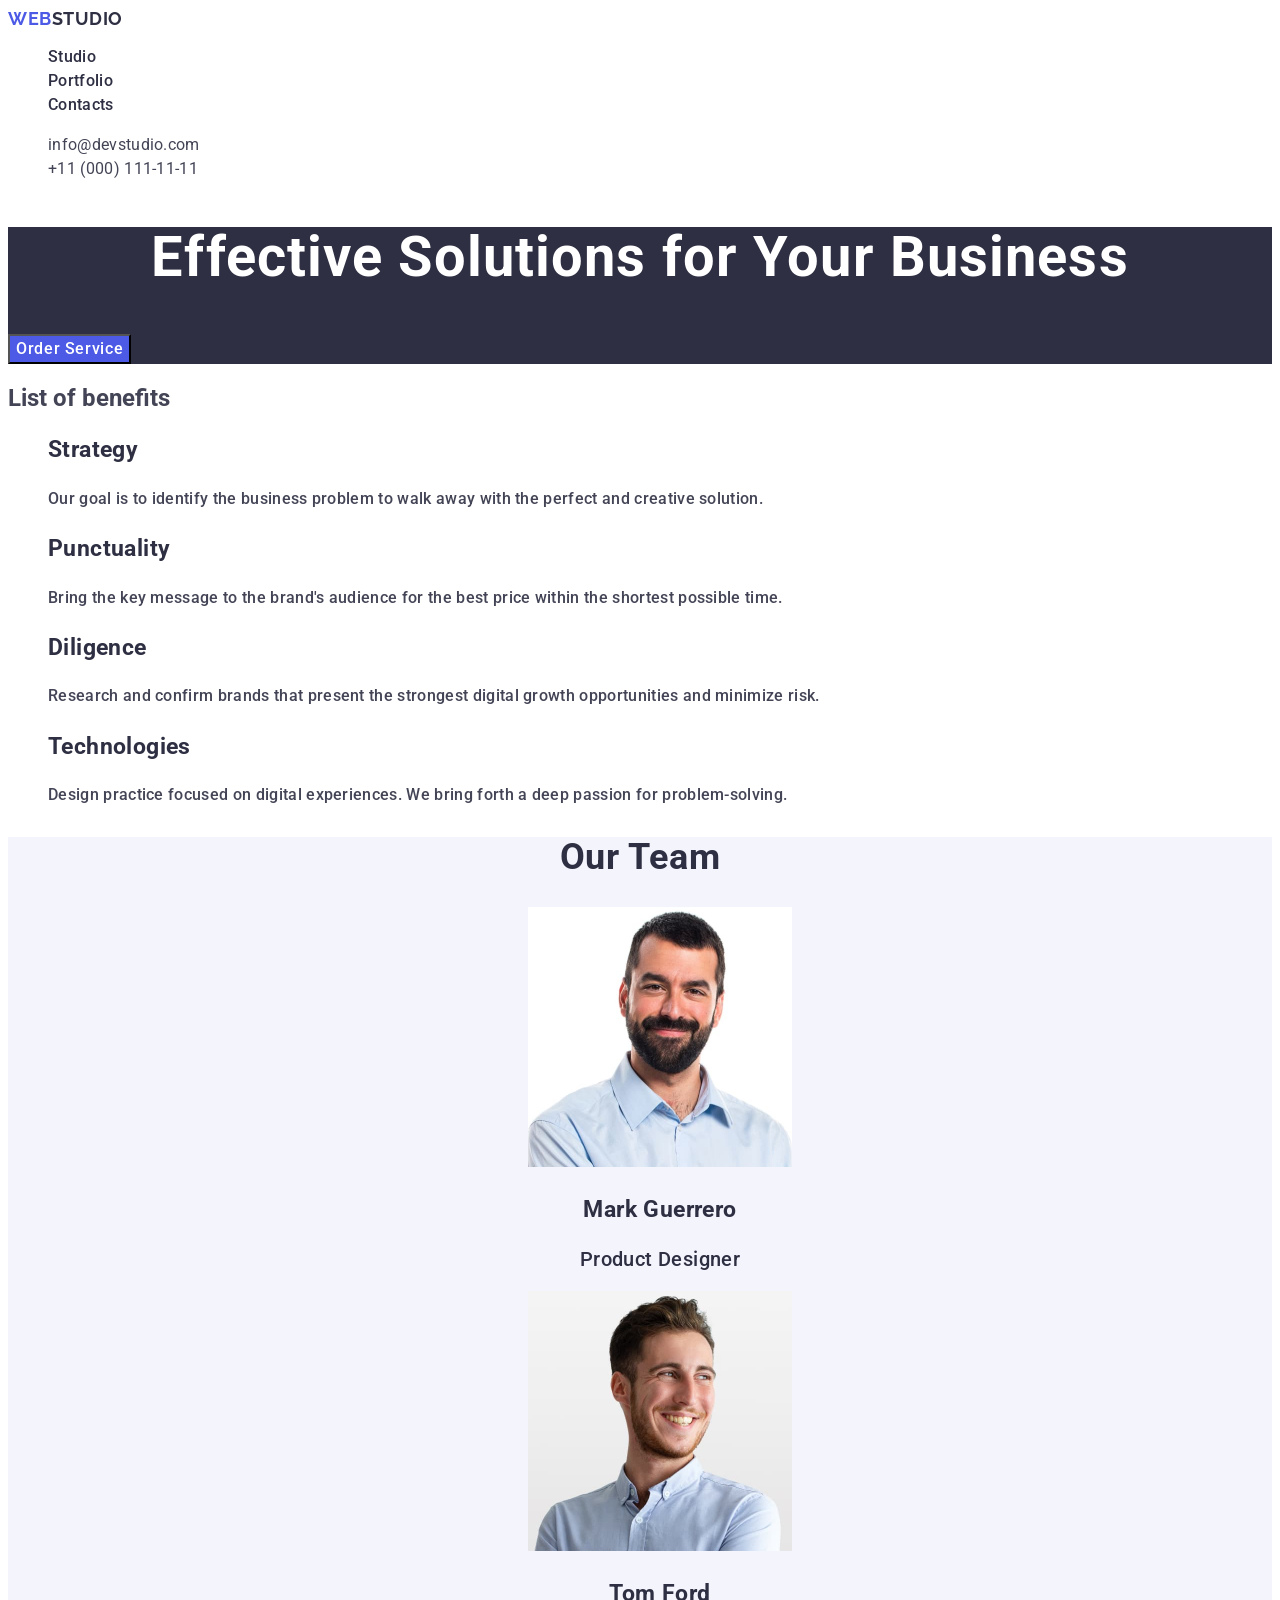
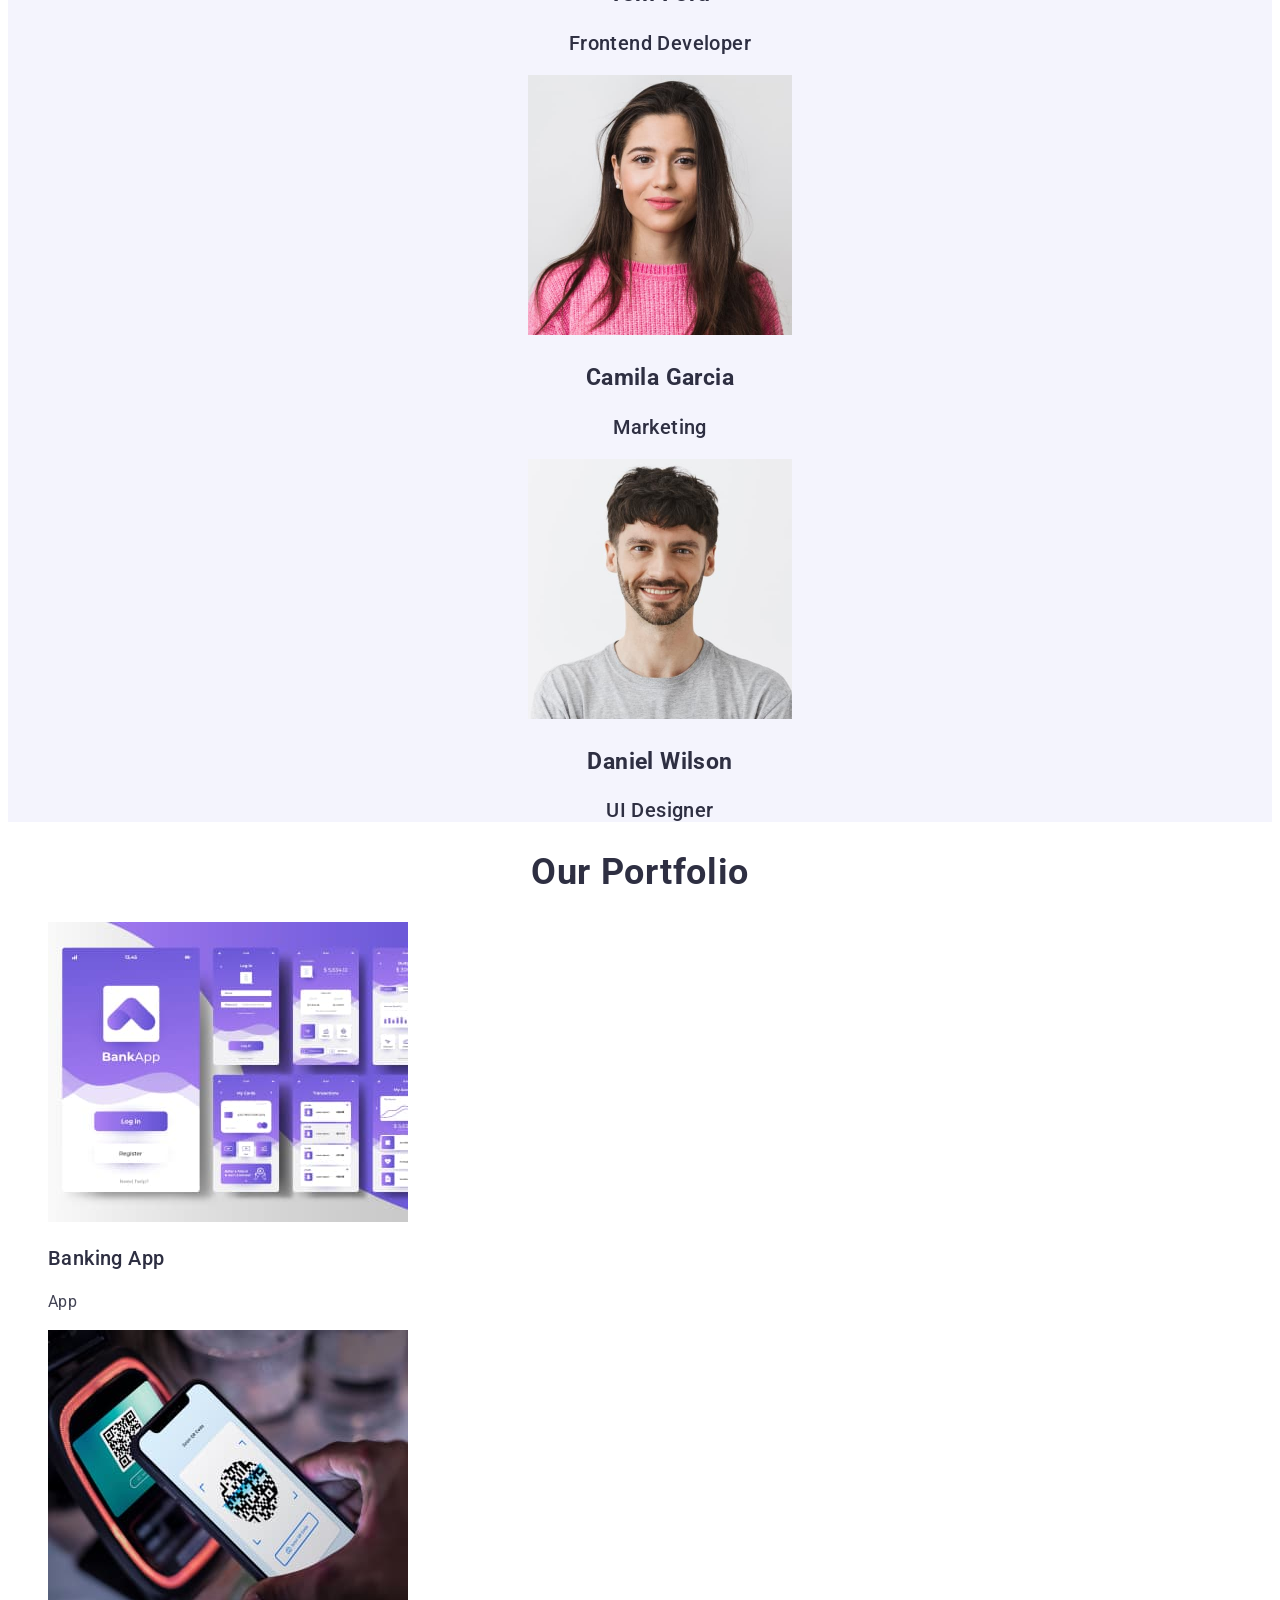
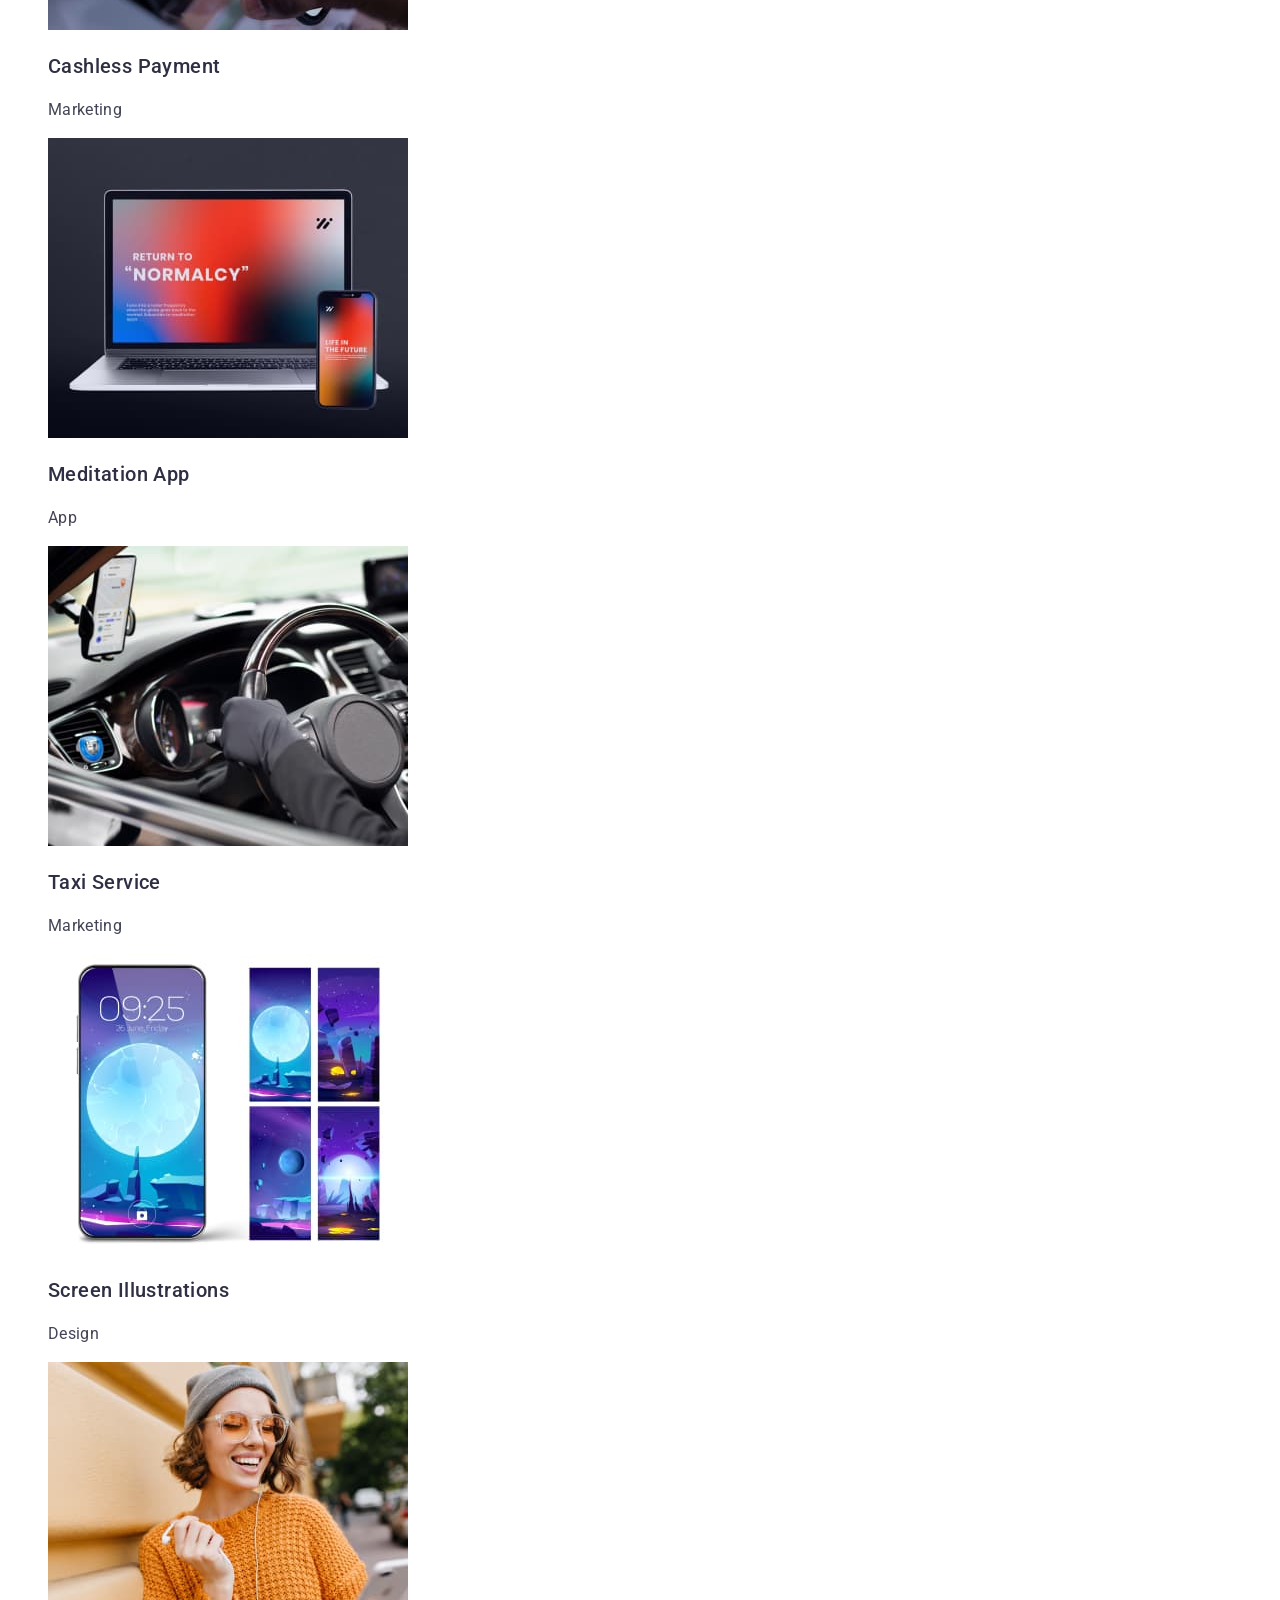
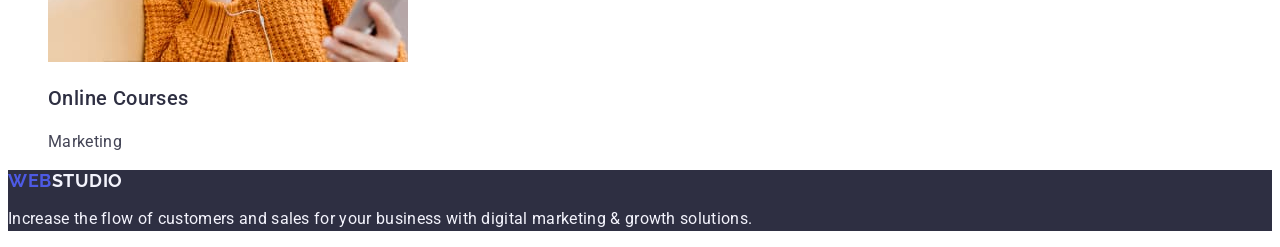
==== index.html @ 95b924ee "add styles and markup" ====
<!DOCTYPE html>
<html lang="en">
  <head>
    <meta charset="UTF-8" />
    <meta name="viewport" content="width=device-width, initial-scale=1.0" />
    <link rel="preconnect" href="https://fonts.googleapis.com" />
    <link rel="preconnect" href="https://fonts.gstatic.com" crossorigin />
    <link
      href="https://fonts.googleapis.com/css2?family=Raleway:wght@700&family=Roboto:wght@100..900&display=swap"
      rel="stylesheet"
    />
    <link
      rel="stylesheet"
      href="node_modules/modern-normalize/modern-normalize.css"
    />
    <link rel="stylesheet" href="./css/styles.css" />
    <title>WebStudio</title>
  </head>
  <body>
    <header class="header">
      <nav>
        <a href="./index.html" class="title"
          ><span class="title-span">Web</span>Studio</a
        >
        <ul class="nav-list">
          <li>
            <a href="/index.html" class="link">Studio</a>
          </li>
          <li>
            <a href="/index.html" class="link">Portfolio</a>
          </li>
          <li>
            <a href="/index.html" class="link">Contacts</a>
          </li>
        </ul>
      </nav>

      <address>
        <ul class="info">
          <li>
            <a href="mailto:info@devstudio.com" class="link"
              >info@devstudio.com</a
            >
          </li>
          <li>
            <a href="tel:+110001111111" class="link">+11 (000) 111-11-11</a>
          </li>
        </ul>
      </address>
    </header>

    <main>
      <section class="hero">
        <h1 class="hero-text">Effective Solutions for Your Business</h1>
        <button type="button" class="btn-text btn">Order Service</button>
      </section>
      <section>
        <h2>List of benefits</h2>
        <ul class="bnf-list">
          <li>
            <h3>Strategy</h3>
            <p class="bnf-text">
              Our goal is to identify the business problem to walk away with the
              perfect and creative solution.
            </p>
          </li>
          <li>
            <h3>Punctuality</h3>
            <p class="bnf-text">
              Bring the key message to the brand's audience for the best price
              within the shortest possible time.
            </p>
          </li>
          <li>
            <h3>Diligence</h3>
            <p class="bnf-text">
              Research and confirm brands that present the strongest digital
              growth opportunities and minimize risk.
            </p>
          </li>
          <li>
            <h3>Technologies</h3>
            <p class="bnf-text">
              Design practice focused on digital experiences. We bring forth a
              deep passion for problem-solving.
            </p>
          </li>
        </ul>
      </section>
      <section class="team-bc">
        <h2 class="team-title">Our Team</h2>
        <ul class="team-name">
          <li>
            <img src="./images/mark.jpg" alt="product" width="264" />
            <h3>Mark Guerrero</h3>
            <p>Product Designer</p>
          </li>
          <li>
            <img src="./images/tom.jpg" alt="front" width="264" />
            <h3>Tom Ford</h3>
            <p>Frontend Developer</p>
          </li>
          <li>
            <img src="./images/camila.jpg" alt="marketing" width="264" />
            <h3>Camila Garcia</h3>
            <p>Marketing</p>
          </li>
          <li>
            <img src="./images/deniel.jpg" alt="designer" width="264" />
            <h3>Daniel Wilson</h3>
            <p>UI Designer</p>
          </li>
        </ul>
      </section>
      <section class="section-port">
        <h2 class="portfolio">Our Portfolio</h2>
        <ul>
          <li>
            <img src="./images/banking.jpg" alt="bank" width="360" />
            <h3 class="portfolio-list">Banking App</h3>
            <p class="portfolio-item">App</p>
          </li>
          <li>
            <img src="./images/payment.jpg" alt="payment" width="360" />
            <h3 class="portfolio-list">Cashless Payment</h3>
            <p class="portfolio-item">Marketing</p>
          </li>
          <li>
            <img src="./images/meditation.jpg" alt="meditation" width="360" />
            <h3 class="portfolio-list">Meditation App</h3>
            <p class="portfolio-item">App</p>
          </li>
          <li>
            <img src="./images/taxi.jpg" alt="taxi" width="360" />
            <h3 class="portfolio-list">Taxi Service</h3>
            <p class="portfolio-item">Marketing</p>
          </li>
          <li>
            <img src="./images/screen.jpg" alt="illustrations" width="360" />
            <h3 class="portfolio-list">Screen Illustrations</h3>
            <p class="portfolio-item">Design</p>
          </li>
          <li>
            <img src="./images/courses.jpg" alt="courses" width="360" />
            <h3 class="portfolio-list">Online Courses</h3>
            <p class="portfolio-item">Marketing</p>
          </li>
        </ul>
      </section>
    </main>

    <footer class="footer-bc">
      <a href="./index.html" class="footer-logo"
        ><span class="footer-span">Web</span>Studio</a
      >
      <p class="footer-text">
        Increase the flow of customers and sales for your business with digital
        marketing & growth solutions.
      </p>
    </footer>
  </body>
</html>
---- css/styles.css ----
body {
  font-family: 'Roboto', sans-serif;
  color: #434455;
  background-color: #ffffff;
}

a {
  text-decoration: none;
}

ul,
ol {
  list-style-type: none;
}

.header {
  background-color: #fff;
}

.title-span {
  font-family: 'Raleway', sans-serif;
  font-weight: 700;
  font-size: 18px;
  line-height: 1.16667;
  letter-spacing: 0.03em;
  text-transform: uppercase;
  color: #4d5ae5;
}

.title-link {
  color: #2e2f42;
}
.title-link:hover {
  color: #404bbf;
}

.title {
  font-family: 'Raleway', sans-serif;
  font-weight: 700;
  font-size: 18px;
  line-height: 1.16667;
  letter-spacing: 0.03em;
  text-transform: uppercase;
  color: #2e2f42;
}

.nav-list .link {
  font-family: inherit;
  font-weight: 500;
  font-size: 16px;
  line-height: 1.5;
  letter-spacing: 0.02em;
  color: #2e2f42;
}

.nav-list .link:hover,
.nav-list .link:focus {
  color: #404bbf;
}

.info .link {
  font-family: inherit;
  font-weight: 400;
  font-size: 16px;
  line-height: 1.5;
  letter-spacing: 0.02em;
  color: #434455;
  font-style: normal;
}

.info .link:hover,
.info .link:focus {
  color: #404bbf;
}

.hero {
  background-color: #2e2f42;
}

.hero-text {
  font-weight: 700;
  font-size: 56px;
  line-height: 1.07143;
  letter-spacing: 0.02em;
  text-align: center;
  color: #fff;
}

.btn {
  background-color: #4d5ae5;
  cursor: pointer;
}

.btn:hover,
.btn:focus {
  background-color: #404bbf;
}

.btn-text {
  font-family: inherit;
  font-weight: 500;
  font-size: 16px;
  line-height: 1.5;
  letter-spacing: 0.04em;
  color: #fff;
}

.bnf-list {
  font-weight: 500;
  font-size: 20px;
  line-height: 1.2;
  letter-spacing: 0.02em;
  color: #2e2f42;
}

.bnf-text {
  font-size: 16px;
  line-height: 1.5;
  letter-spacing: 0.02em;
  color: #434455;
}

.team-bc {
  background-color: #f4f4fd;
}

.team-title {
  font-weight: 700;
  font-size: 36px;
  line-height: 1.11111;
  letter-spacing: 0.02em;
  text-align: center;
  color: #2e2f42;
}

.team-name {
  font-weight: 500;
  font-size: 20px;
  line-height: 1.2;
  letter-spacing: 0.02em;
  text-align: center;
  color: #2e2f42;
}

.team-pos {
  font-size: 16px;
  line-height: 1.5;
  letter-spacing: 0.02em;
  text-align: center;
  color: #434455;
}

.section-port {
  background-color: #fff;
}

.portfolio {
  font-weight: 700;
  font-size: 36px;
  line-height: 1.11111;
  letter-spacing: 0.02em;
  text-align: center;
  color: #2e2f42;
}

.portfolio-list {
  font-weight: 500;
  font-size: 20px;
  line-height: 1.2;
  letter-spacing: 0.02em;
  color: #2e2f42;
}

.portfolio-item {
  font-size: 16px;
  line-height: 1.5;
  letter-spacing: 0.02em;
  color: #434455;
}

.footer-bc {
  background-color: #2e2f42;
}

.footer-span {
  font-family: 'Raleway', sans-serif;
  font-weight: 700;
  font-size: 18px;
  line-height: 1.16667;
  letter-spacing: 0.03em;
  text-transform: uppercase;
  color: #4d5ae5;
}

.footer-logo {
  font-family: 'Raleway', sans-serif;
  font-weight: 700;
  font-size: 18px;
  line-height: 1.16667;
  letter-spacing: 0.03em;
  text-transform: uppercase;
  color: #f4f4fd;
}

.footer-text {
  font-size: 16px;
  line-height: 1.5;
  letter-spacing: 0.02em;
  color: #f4f4fd;
}
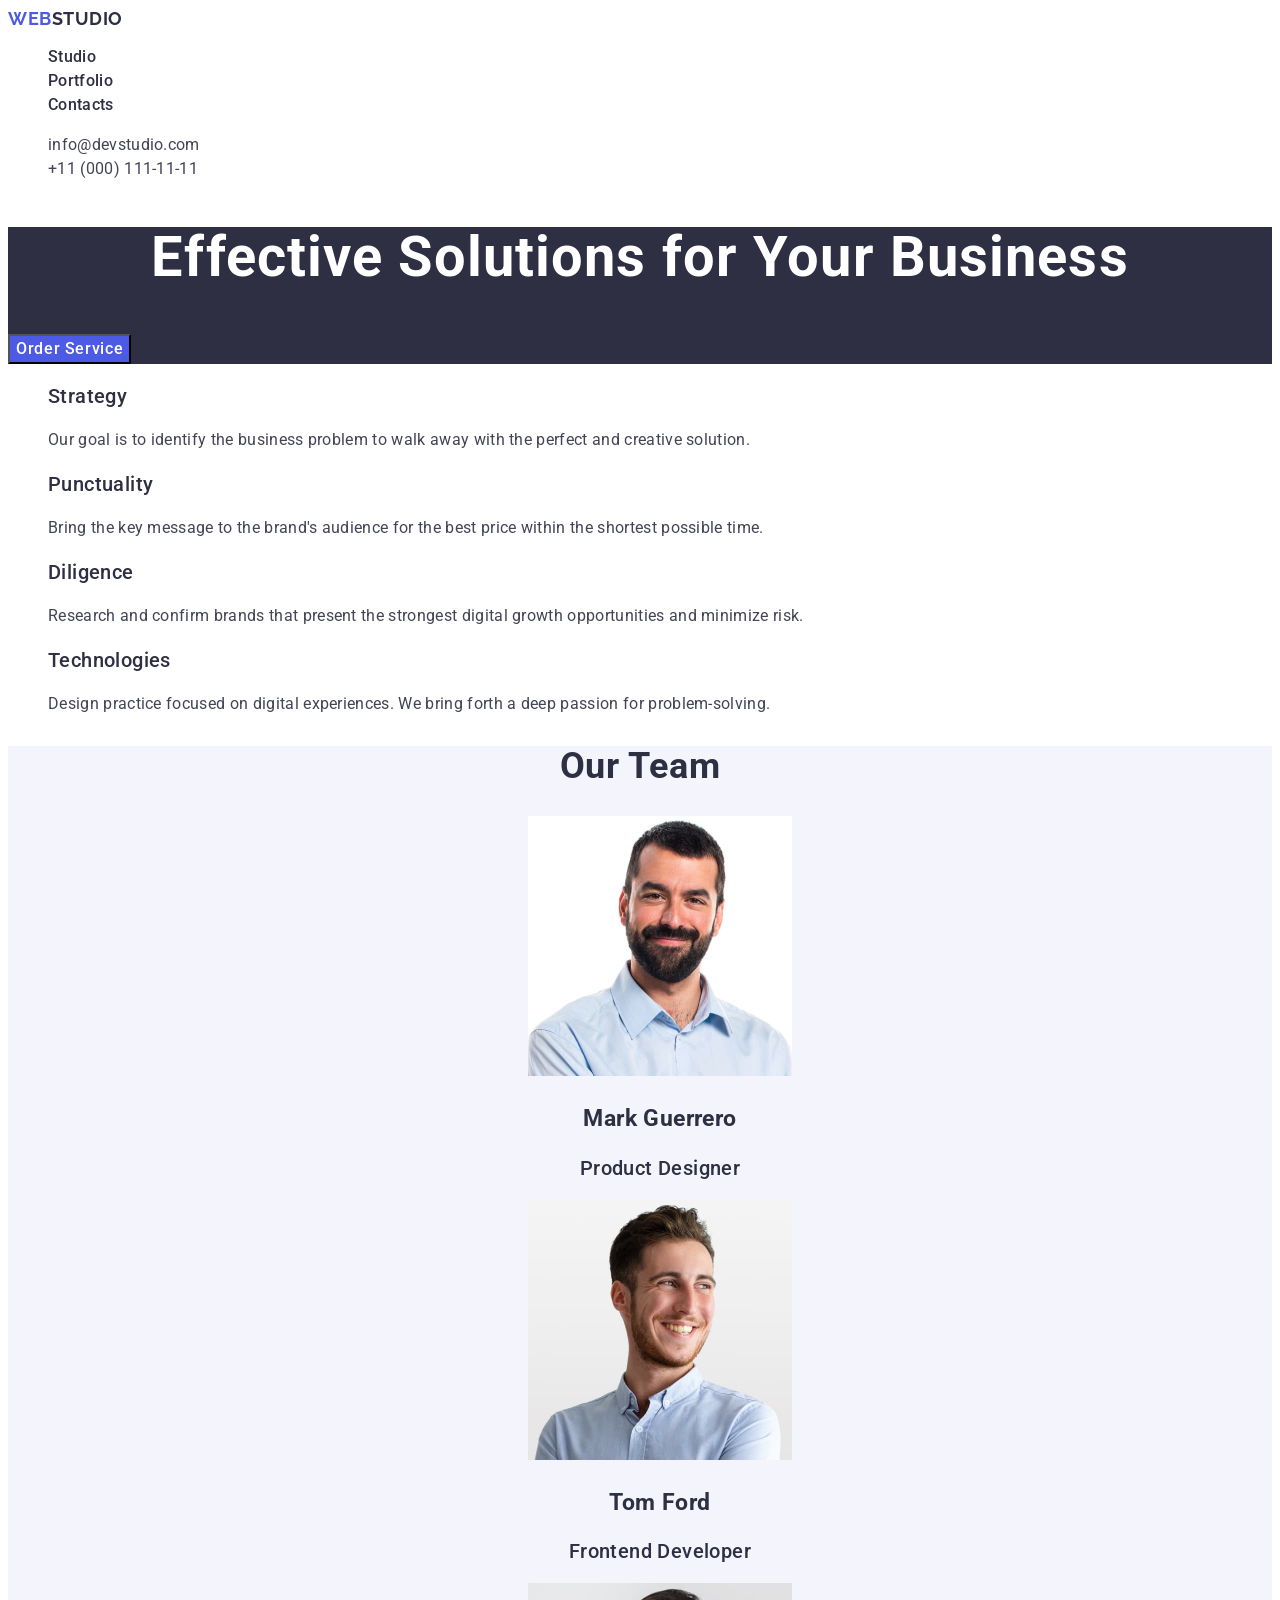
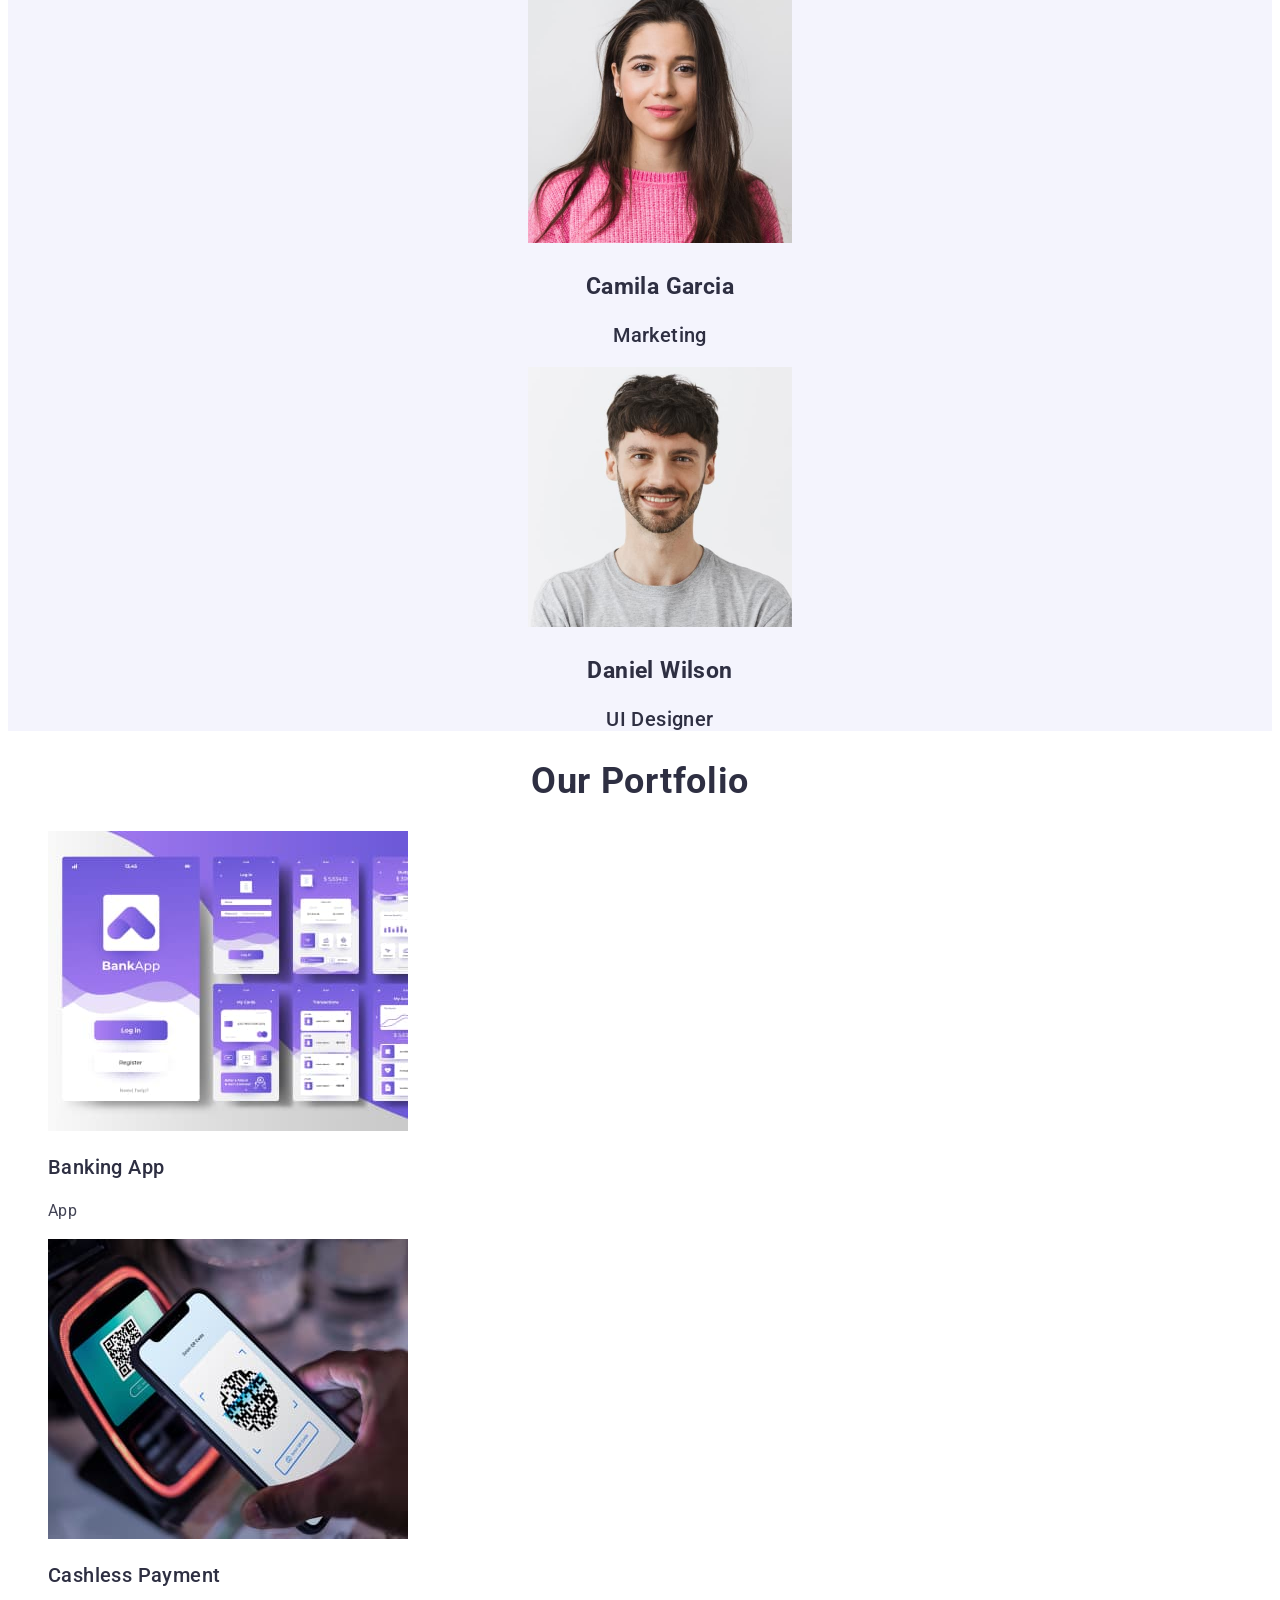
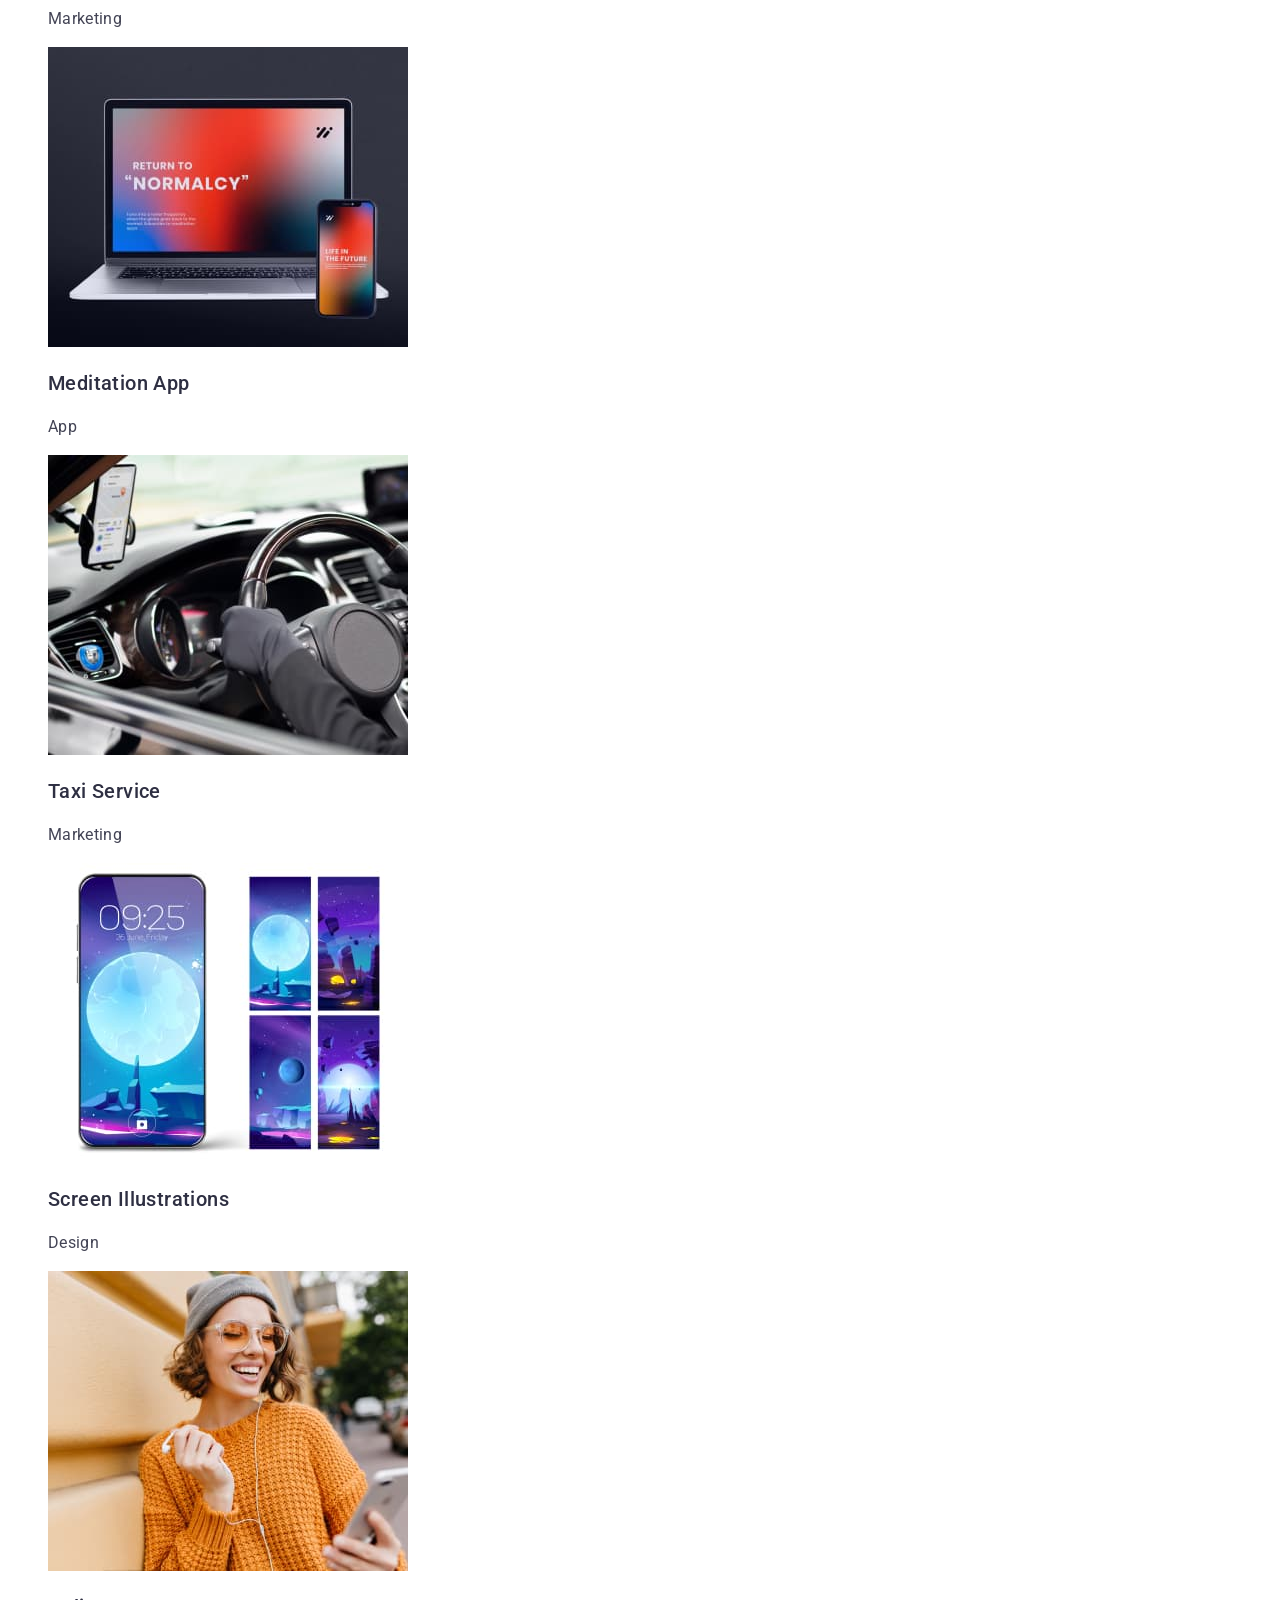
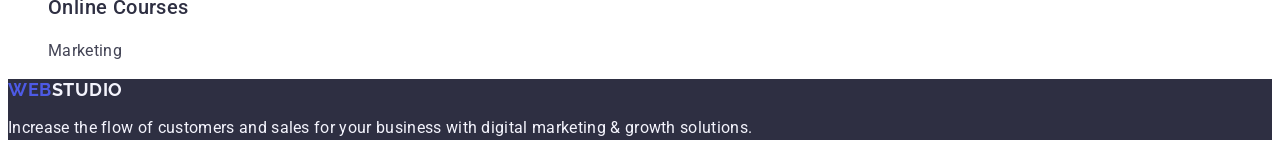
==== commit 9507f85b: "add styles and markup" ====
--- a/index.html
+++ b/index.html
@@ -55,31 +55,31 @@
         <button type="button" class="btn-text btn">Order Service</button>
       </section>
       <section>
-        <h2>List of benefits</h2>
-        <ul class="bnf-list">
+        <h2 hidden>List of benefits</h2>
+        <ul>
           <li>
-            <h3>Strategy</h3>
+            <h3 class="bnf-list">Strategy</h3>
             <p class="bnf-text">
               Our goal is to identify the business problem to walk away with the
               perfect and creative solution.
             </p>
           </li>
           <li>
-            <h3>Punctuality</h3>
+            <h3 class="bnf-list">Punctuality</h3>
             <p class="bnf-text">
               Bring the key message to the brand's audience for the best price
               within the shortest possible time.
             </p>
           </li>
           <li>
-            <h3>Diligence</h3>
+            <h3 class="bnf-list">Diligence</h3>
             <p class="bnf-text">
               Research and confirm brands that present the strongest digital
               growth opportunities and minimize risk.
             </p>
           </li>
           <li>
-            <h3>Technologies</h3>
+            <h3 class="bnf-list">Technologies</h3>
             <p class="bnf-text">
               Design practice focused on digital experiences. We bring forth a
               deep passion for problem-solving.
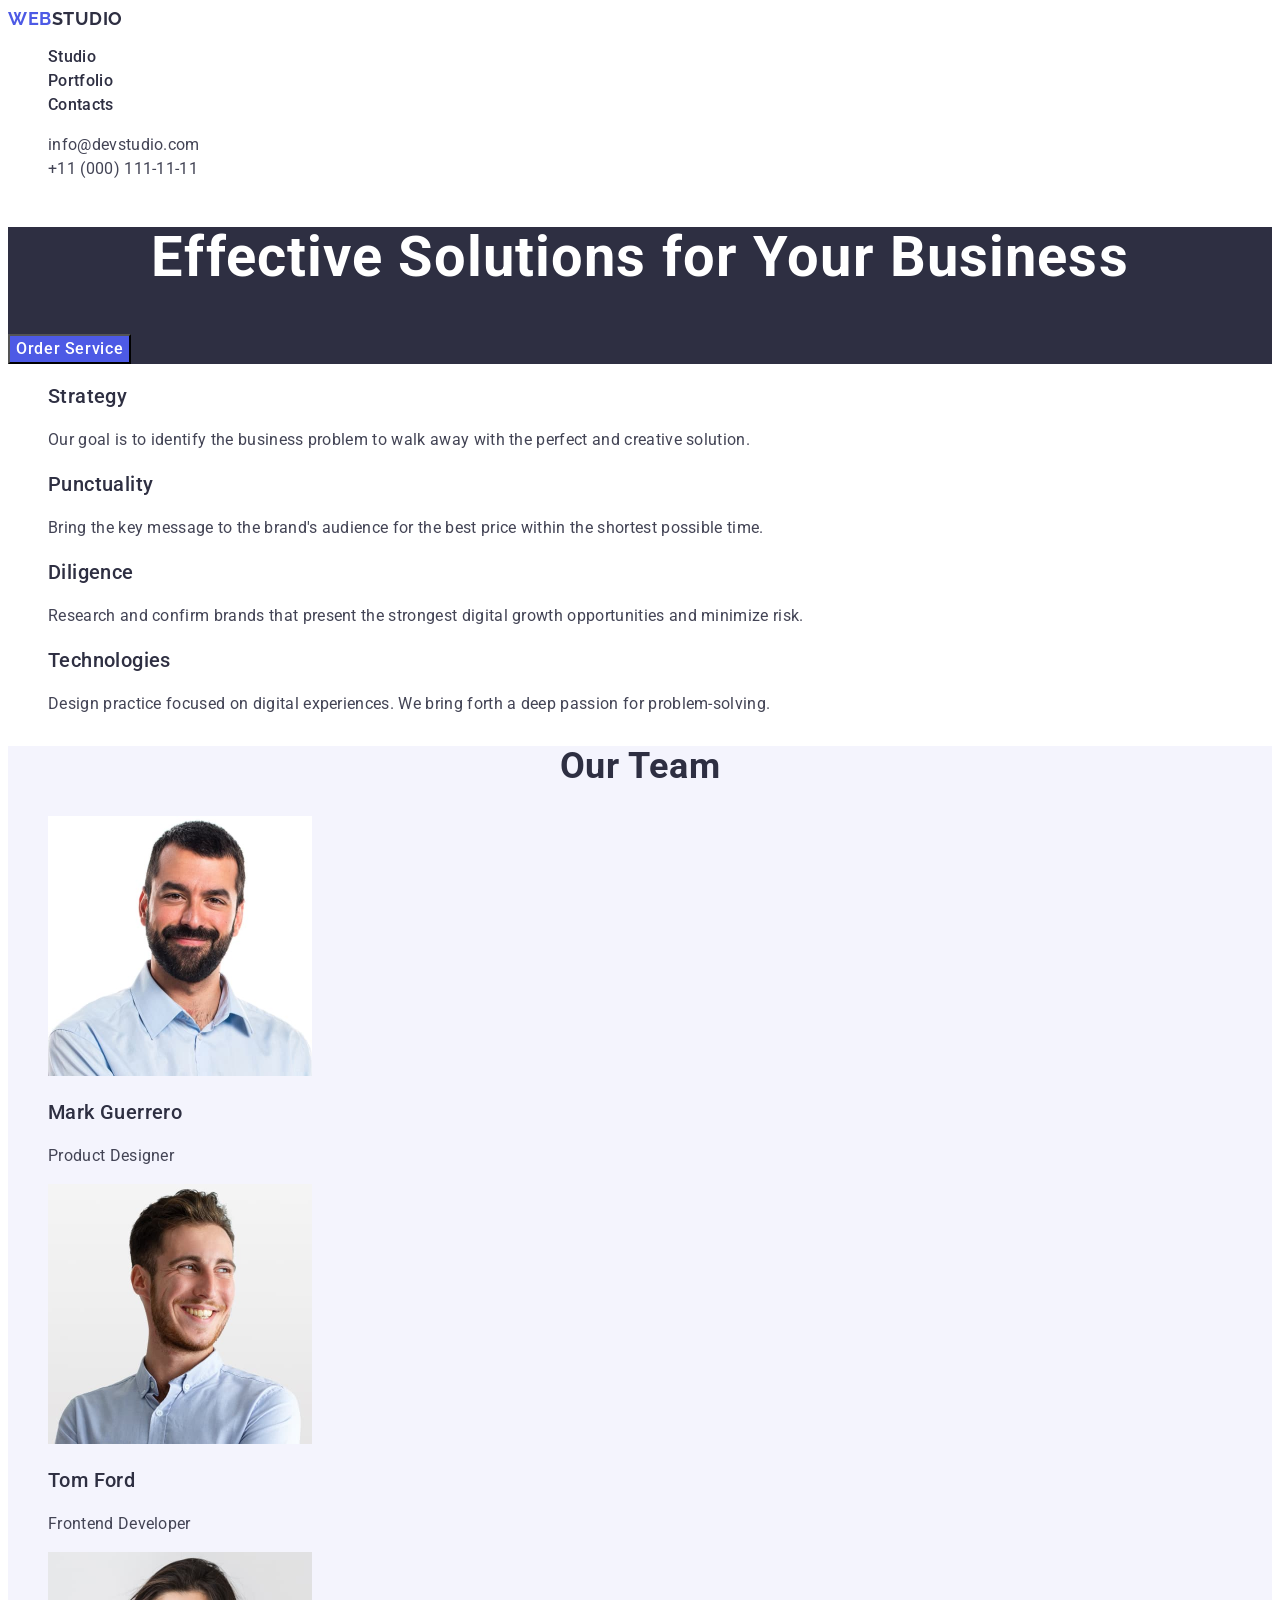
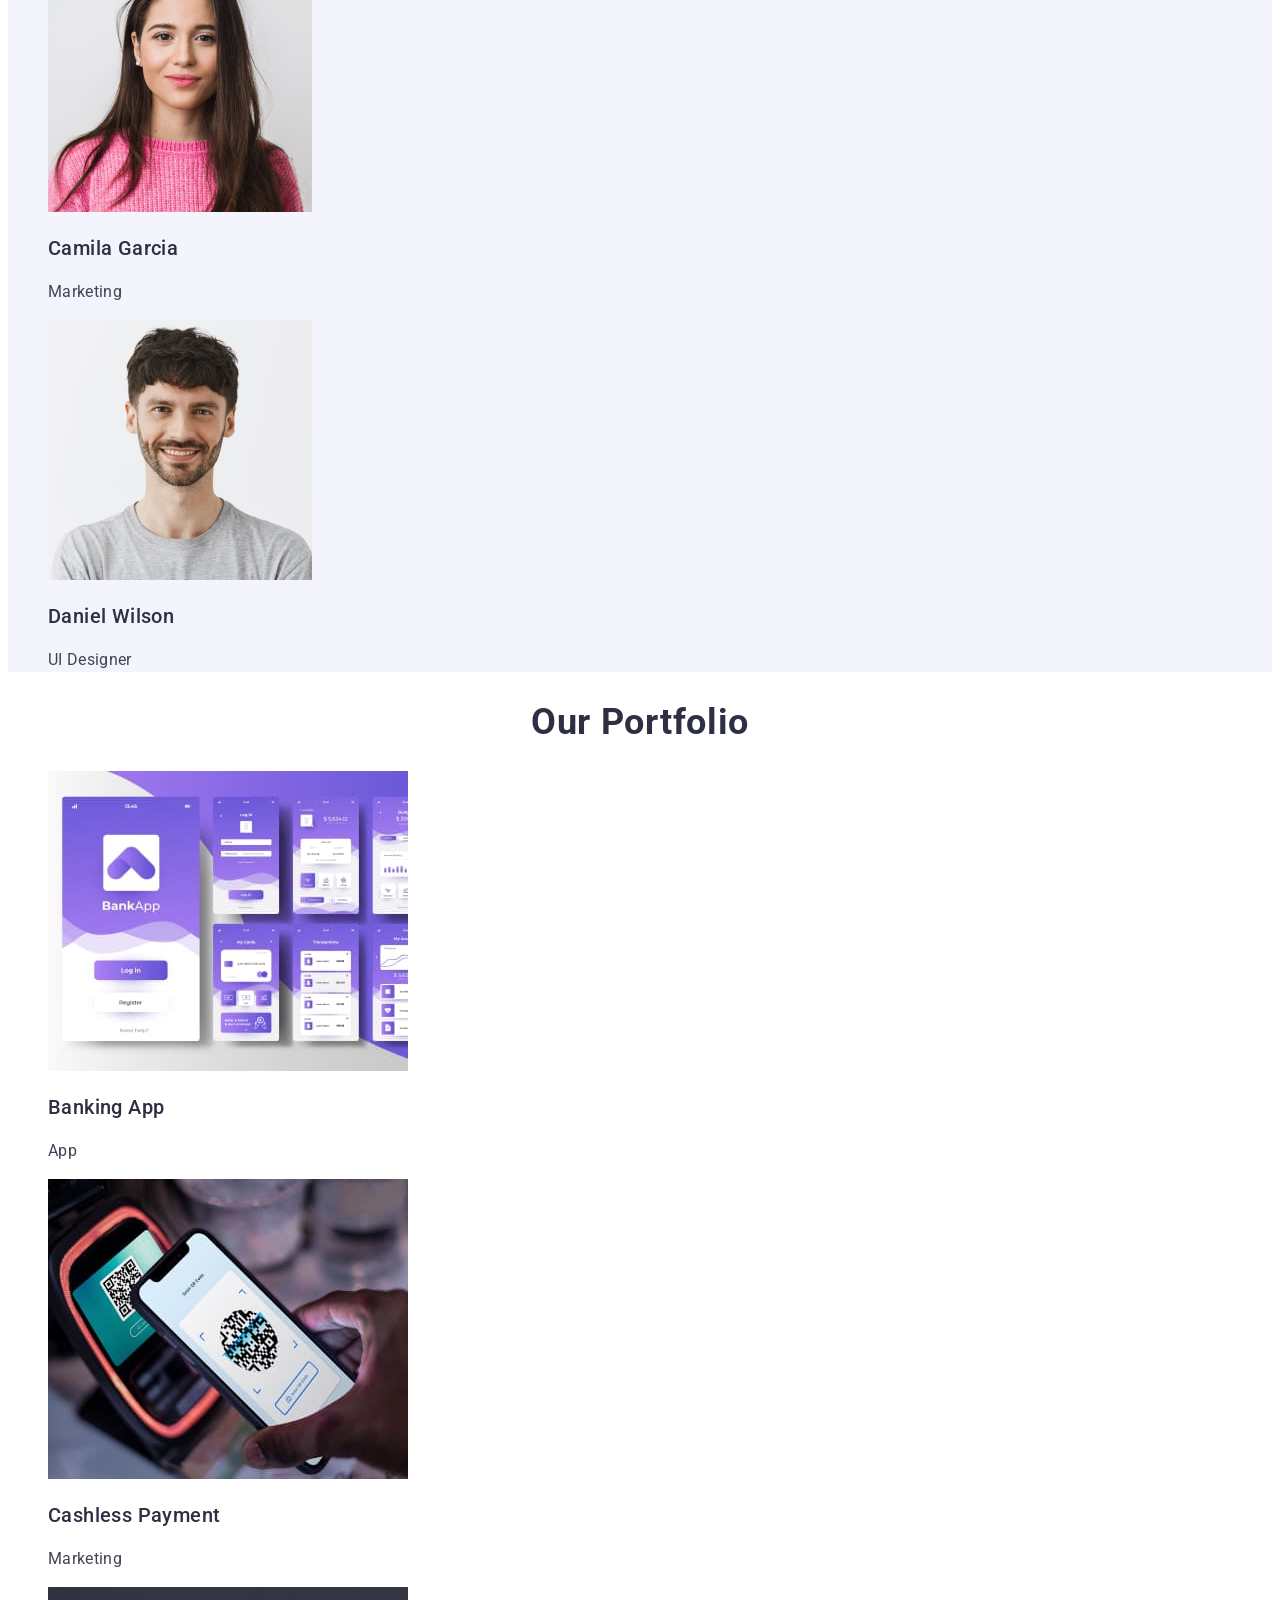
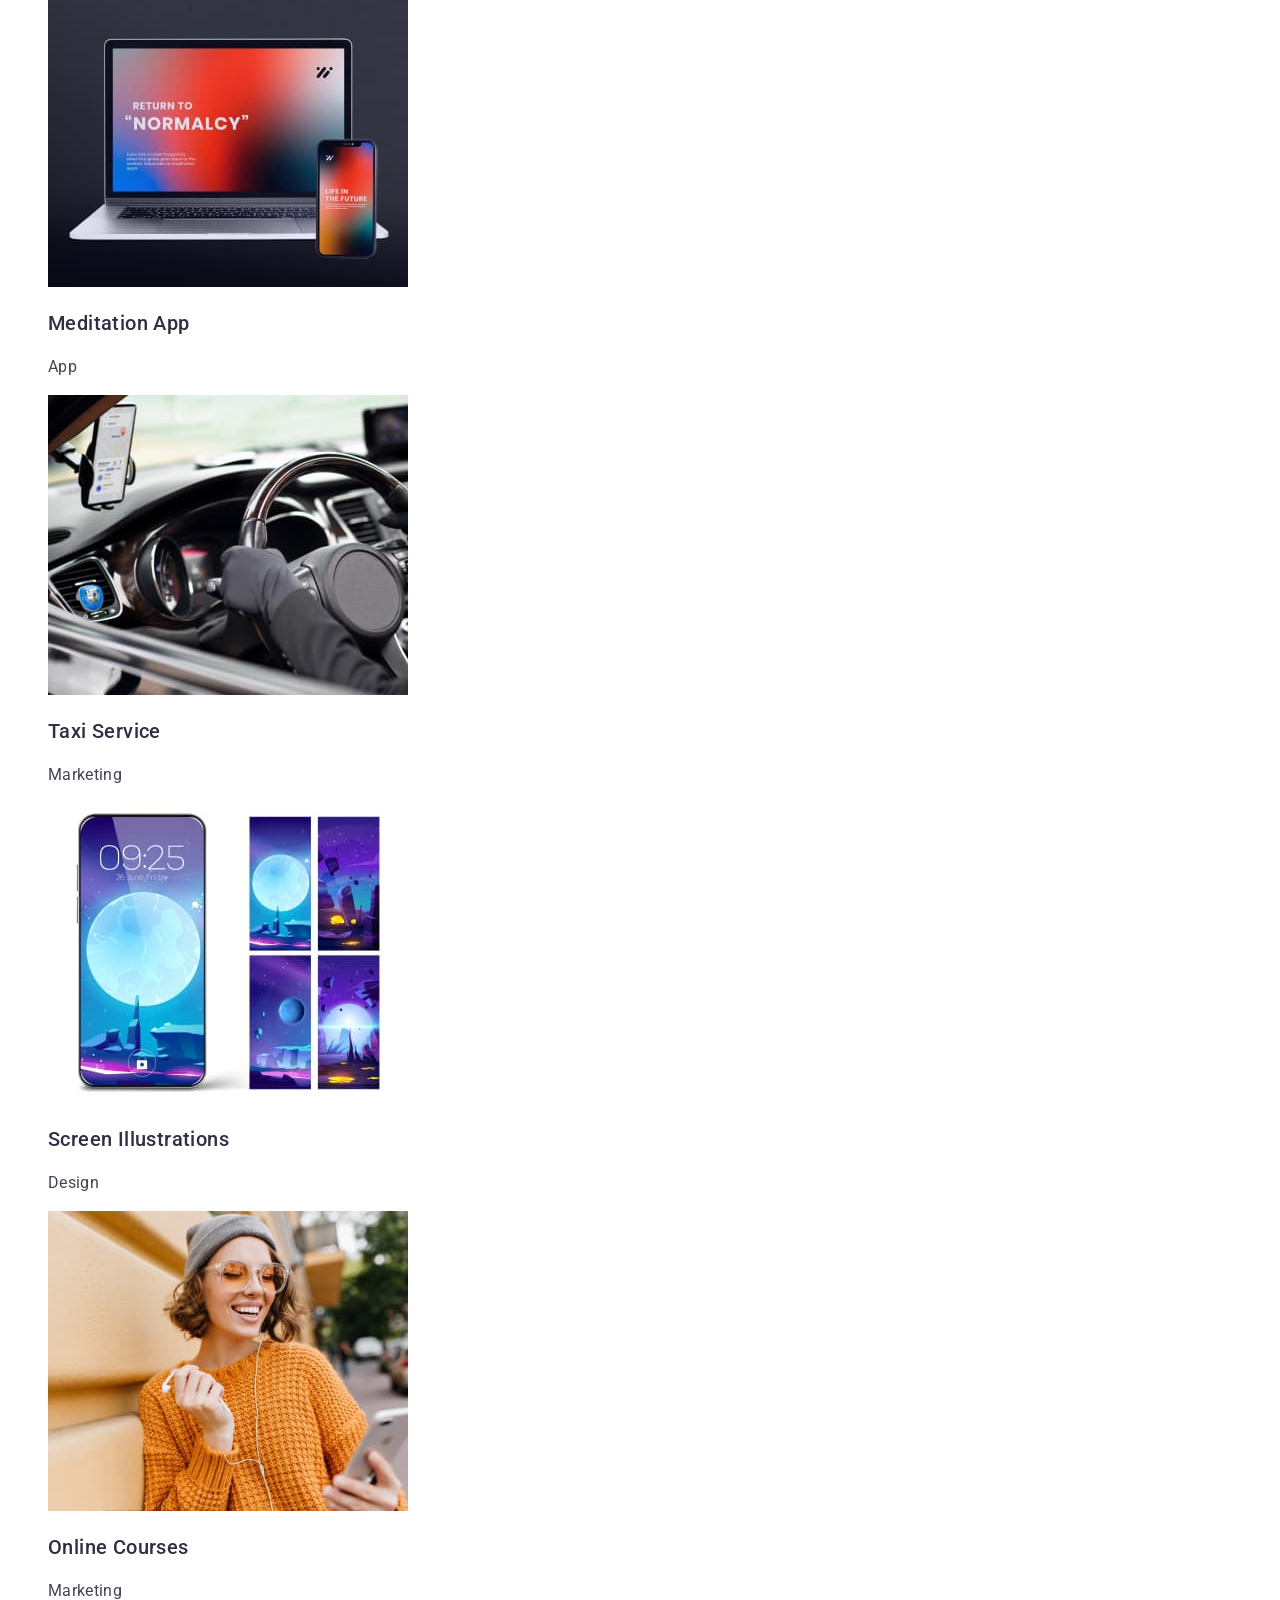
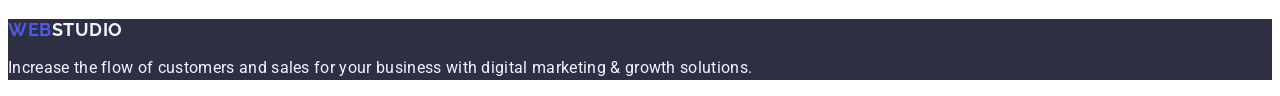
==== commit 08792347: "add styles and markup" ====
--- a/index.html
+++ b/index.html
@@ -89,26 +89,26 @@
       </section>
       <section class="team-bc">
         <h2 class="team-title">Our Team</h2>
-        <ul class="team-name">
+        <ul>
           <li>
             <img src="./images/mark.jpg" alt="product" width="264" />
-            <h3>Mark Guerrero</h3>
-            <p>Product Designer</p>
+            <h3 class="team-name">Mark Guerrero</h3>
+            <p class="team-pos">Product Designer</p>
           </li>
           <li>
             <img src="./images/tom.jpg" alt="front" width="264" />
-            <h3>Tom Ford</h3>
-            <p>Frontend Developer</p>
+            <h3 class="team-name">Tom Ford</h3>
+            <p class="team-pos">Frontend Developer</p>
           </li>
           <li>
             <img src="./images/camila.jpg" alt="marketing" width="264" />
-            <h3>Camila Garcia</h3>
-            <p>Marketing</p>
+            <h3 class="team-name">Camila Garcia</h3>
+            <p class="team-pos">Marketing</p>
           </li>
           <li>
             <img src="./images/deniel.jpg" alt="designer" width="264" />
-            <h3>Daniel Wilson</h3>
-            <p>UI Designer</p>
+            <h3 class="team-name">Daniel Wilson</h3>
+            <p class="team-pos">UI Designer</p>
           </li>
         </ul>
       </section>
--- a/css/styles.css
+++ b/css/styles.css
@@ -138,7 +138,7 @@
   font-size: 20px;
   line-height: 1.2;
   letter-spacing: 0.02em;
-  text-align: center;
+  text-align: justify;
   color: #2e2f42;
 }
 
@@ -146,7 +146,7 @@
   font-size: 16px;
   line-height: 1.5;
   letter-spacing: 0.02em;
-  text-align: center;
+  text-align: justify;
   color: #434455;
 }
 
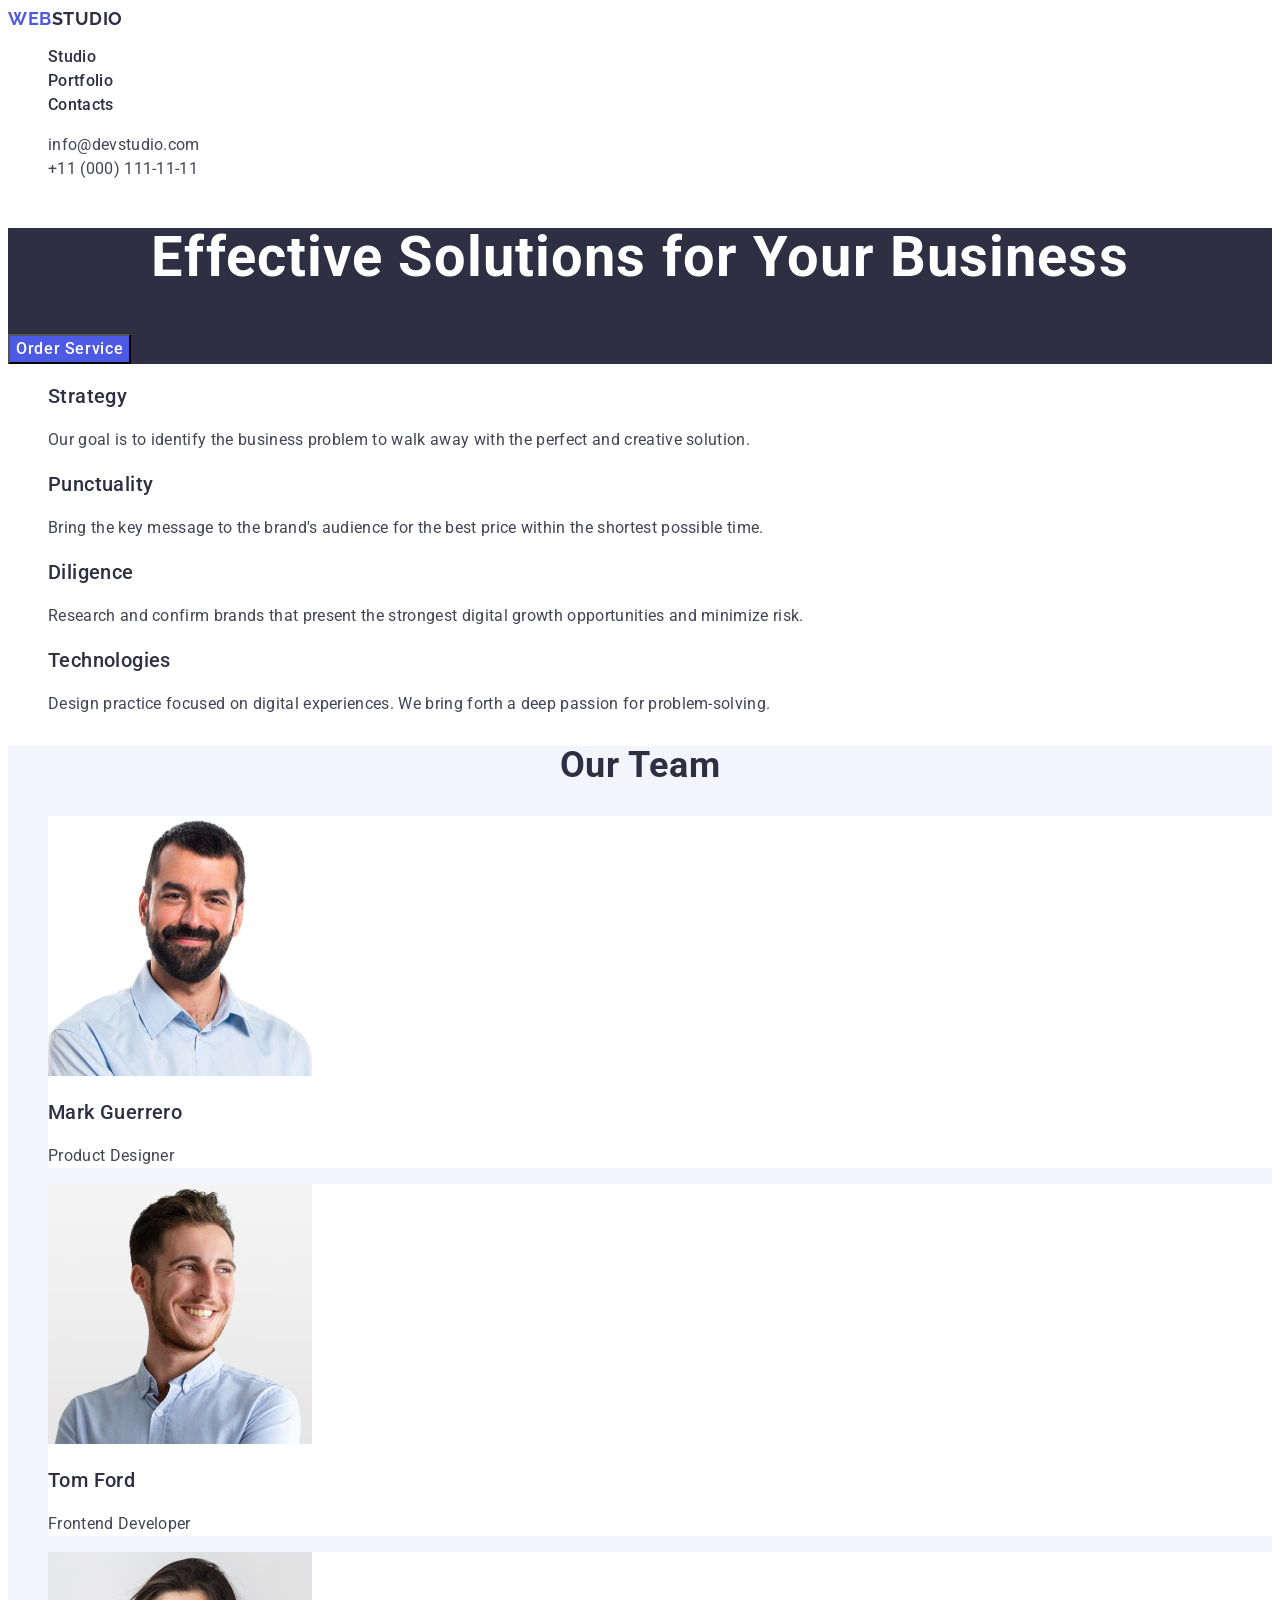
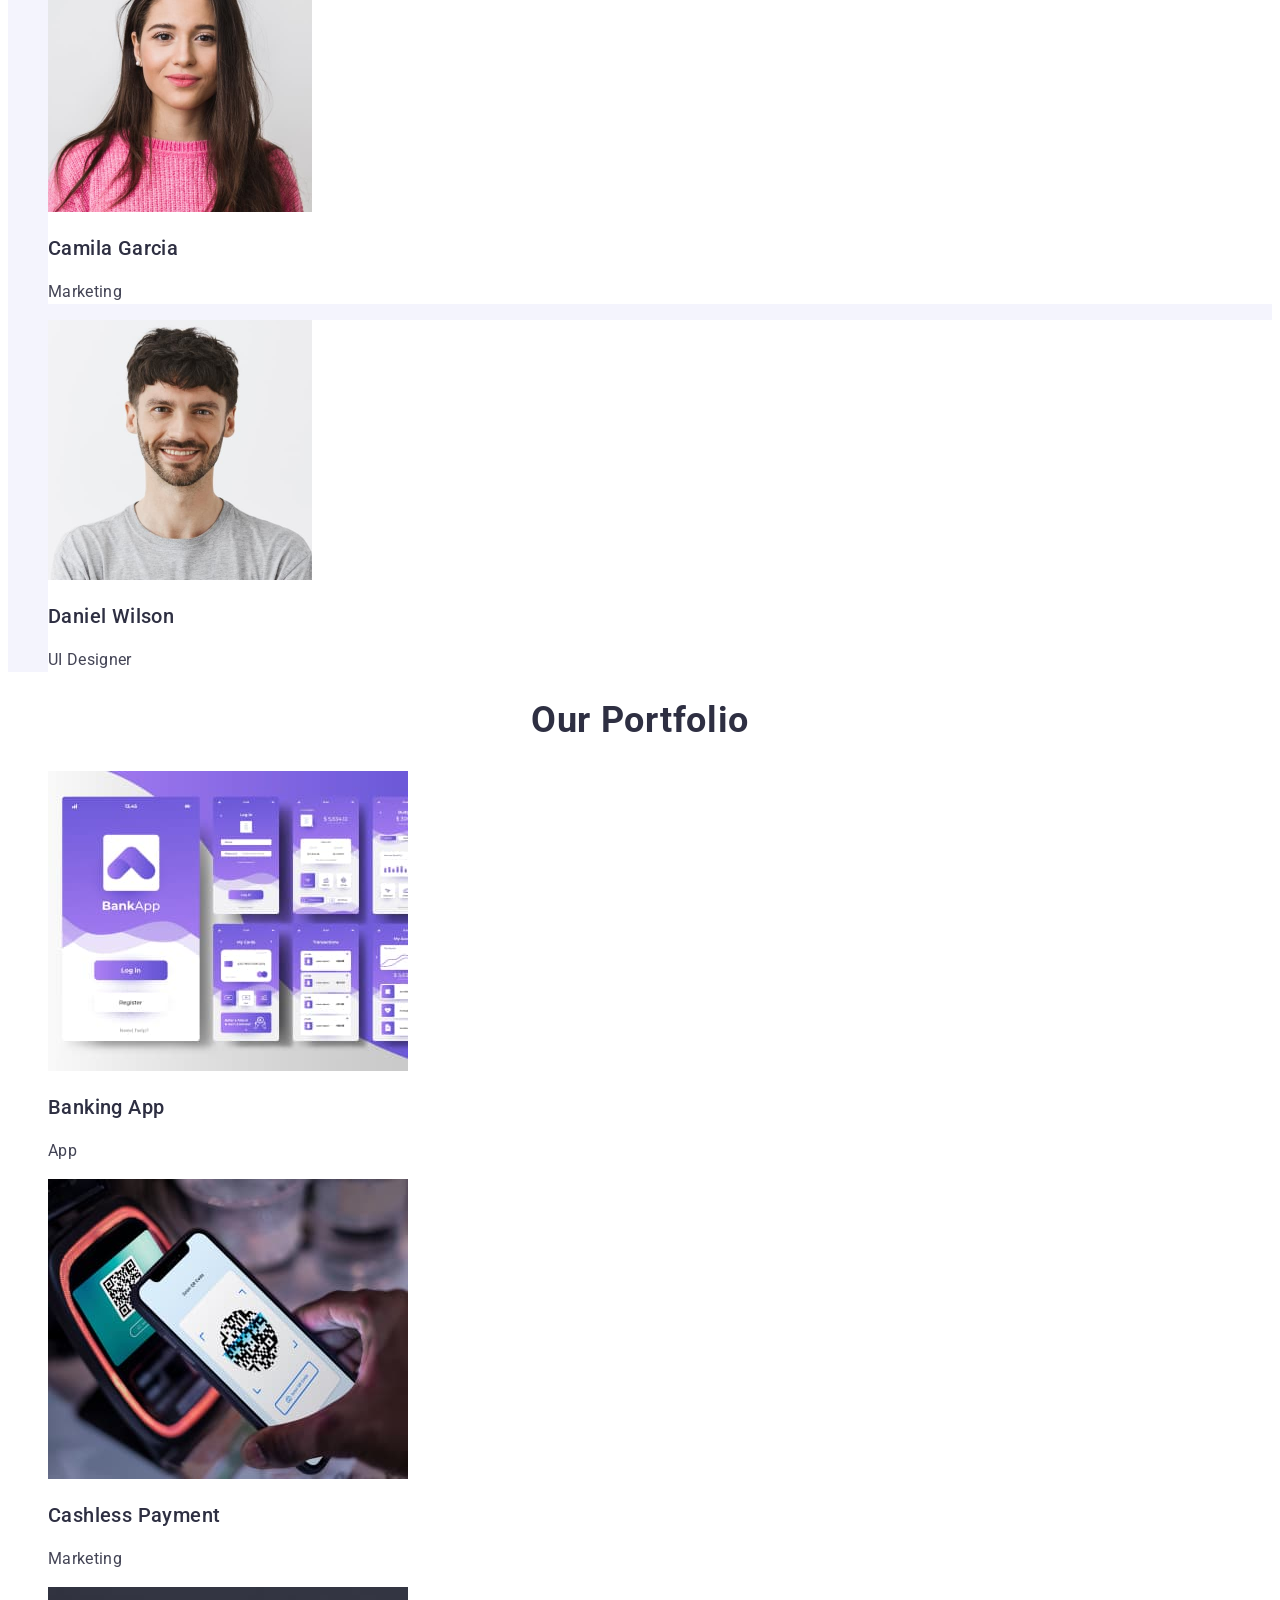
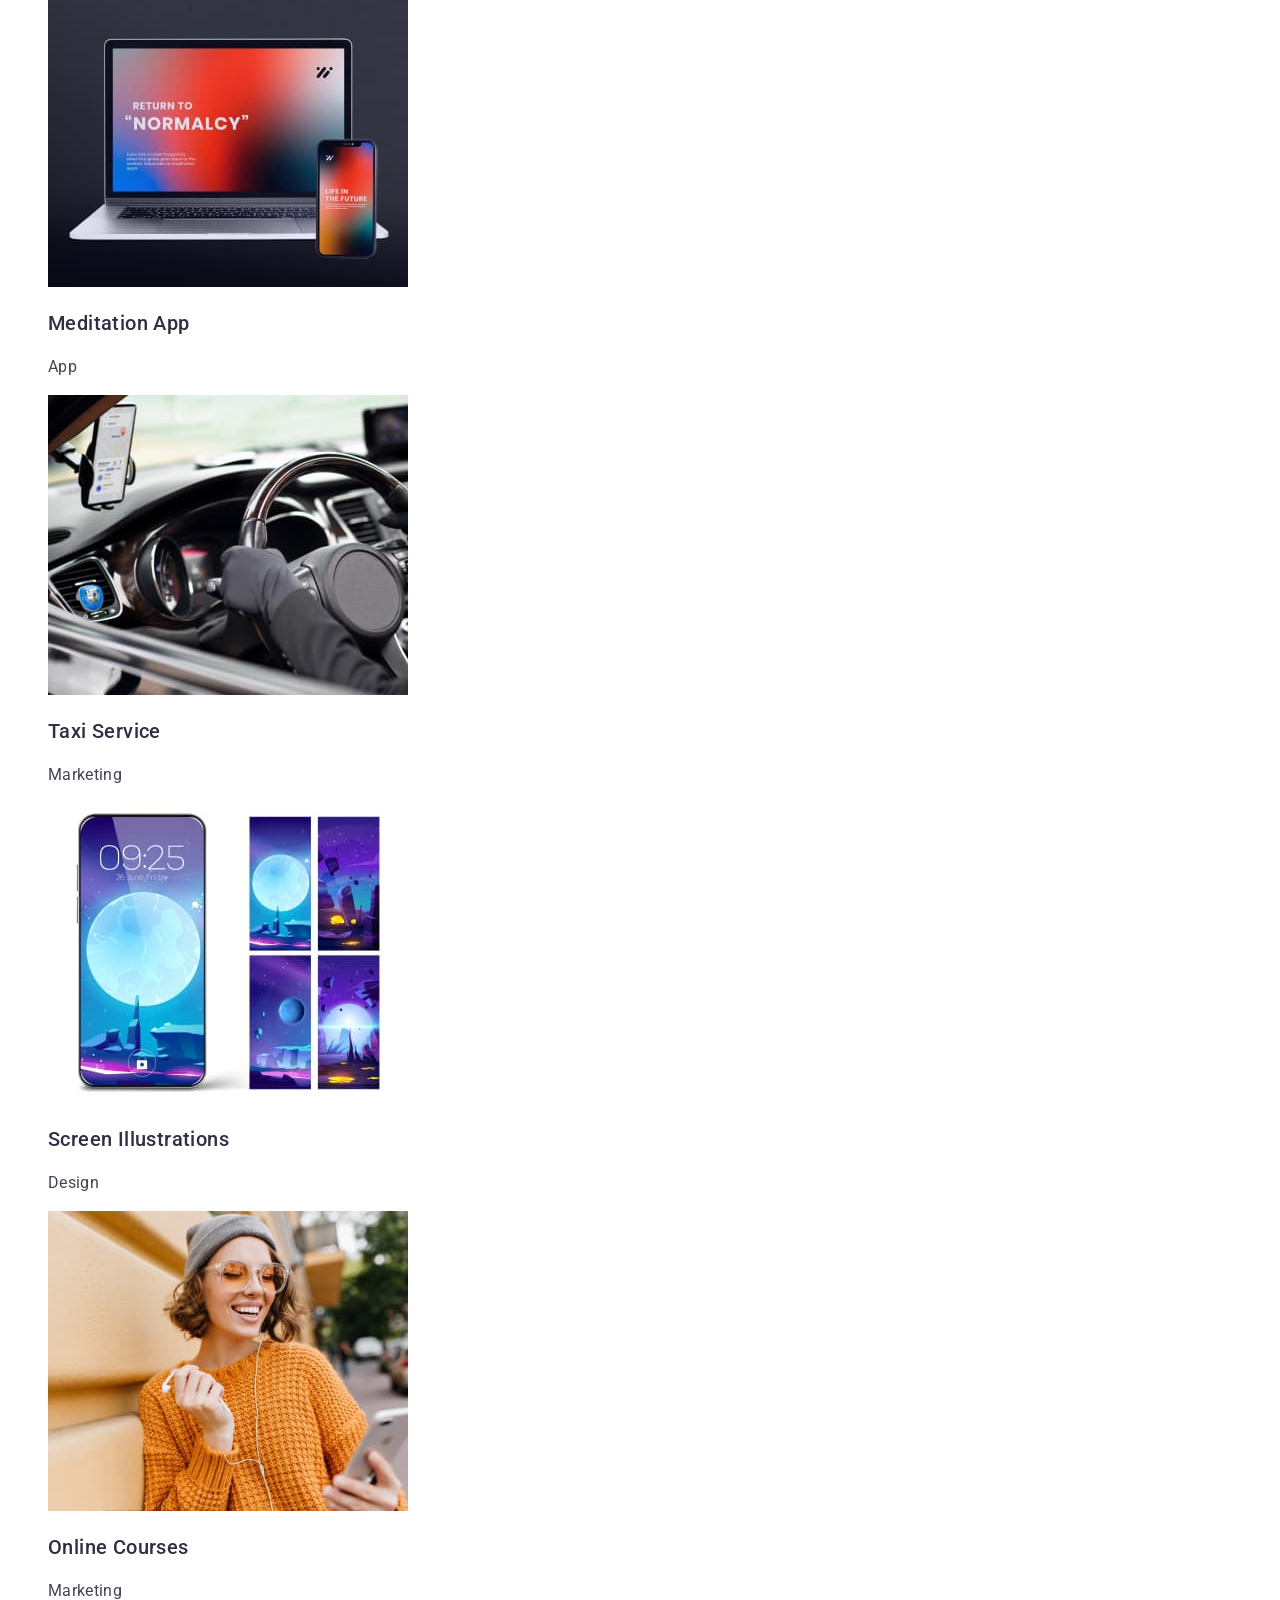
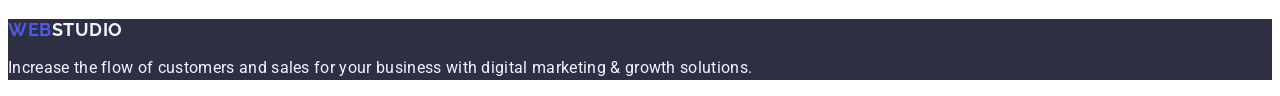
==== commit 6206b926: "fix" ====
--- a/index.html
+++ b/index.html
@@ -19,23 +19,23 @@
   <body>
     <header class="header">
       <nav>
-        <a href="./index.html" class="title"
-          ><span class="title-span">Web</span>Studio</a
+        <a href="./index.html" class="title-span"
+          >Web<span class="title">Studio</span></a
         >
         <ul class="nav-list">
           <li>
-            <a href="/index.html" class="link">Studio</a>
+            <a href="./index.html" class="link">Studio</a>
           </li>
           <li>
-            <a href="/index.html" class="link">Portfolio</a>
+            <a href="./index.html" class="link">Portfolio</a>
           </li>
           <li>
-            <a href="/index.html" class="link">Contacts</a>
+            <a href="./index.html" class="link">Contacts</a>
           </li>
         </ul>
       </nav>
 
-      <address>
+      <address class="nav">
         <ul class="info">
           <li>
             <a href="mailto:info@devstudio.com" class="link"
@@ -90,22 +90,22 @@
       <section class="team-bc">
         <h2 class="team-title">Our Team</h2>
         <ul>
-          <li>
+          <li class="item-bc">
             <img src="./images/mark.jpg" alt="product" width="264" />
             <h3 class="team-name">Mark Guerrero</h3>
             <p class="team-pos">Product Designer</p>
           </li>
-          <li>
+          <li class="item-bc">
             <img src="./images/tom.jpg" alt="front" width="264" />
             <h3 class="team-name">Tom Ford</h3>
             <p class="team-pos">Frontend Developer</p>
           </li>
-          <li>
+          <li class="item-bc">
             <img src="./images/camila.jpg" alt="marketing" width="264" />
             <h3 class="team-name">Camila Garcia</h3>
             <p class="team-pos">Marketing</p>
           </li>
-          <li>
+          <li class="item-bc">
             <img src="./images/deniel.jpg" alt="designer" width="264" />
             <h3 class="team-name">Daniel Wilson</h3>
             <p class="team-pos">UI Designer</p>
@@ -150,8 +150,8 @@
     </main>
 
     <footer class="footer-bc">
-      <a href="./index.html" class="footer-logo"
-        ><span class="footer-span">Web</span>Studio</a
+      <a href="./index.html" class="footer-span"
+        >Web<span class="footer-logo">Studio</span></a
       >
       <p class="footer-text">
         Increase the flow of customers and sales for your business with digital
--- a/css/styles.css
+++ b/css/styles.css
@@ -17,21 +17,18 @@
   background-color: #fff;
 }
 
+.nav {
+  font-style: normal;
+}
+
 .title-span {
   font-family: 'Raleway', sans-serif;
   font-weight: 700;
   font-size: 18px;
-  line-height: 1.16667;
+  line-height: 1.17;
   letter-spacing: 0.03em;
   text-transform: uppercase;
   color: #4d5ae5;
-}
-
-.title-link {
-  color: #2e2f42;
-}
-.title-link:hover {
-  color: #404bbf;
 }
 
 .title {
@@ -80,7 +77,7 @@
 .hero-text {
   font-weight: 700;
   font-size: 56px;
-  line-height: 1.07143;
+  line-height: 1.07;
   letter-spacing: 0.02em;
   text-align: center;
   color: #fff;
@@ -124,13 +121,18 @@
   background-color: #f4f4fd;
 }
 
+.item-bc {
+  background-color: #ffffff;
+}
+
 .team-title {
   font-weight: 700;
   font-size: 36px;
-  line-height: 1.11111;
+  line-height: 1.11;
   letter-spacing: 0.02em;
   text-align: center;
   color: #2e2f42;
+  text-transform: capitalize;
 }
 
 .team-name {
@@ -157,9 +159,10 @@
 .portfolio {
   font-weight: 700;
   font-size: 36px;
-  line-height: 1.11111;
+  line-height: 1.11;
   letter-spacing: 0.02em;
   text-align: center;
+  text-transform: capitalize;
   color: #2e2f42;
 }
 
@@ -186,19 +189,19 @@
   font-family: 'Raleway', sans-serif;
   font-weight: 700;
   font-size: 18px;
+  line-height: 1.17;
+  letter-spacing: 0.03em;
+  text-transform: uppercase;
+  color: #4d5ae5;
+}
+
+.footer-logo {
+  font-family: 'Raleway', sans-serif;
+  font-weight: 700;
+  font-size: 18px;
   line-height: 1.16667;
   letter-spacing: 0.03em;
   text-transform: uppercase;
-  color: #4d5ae5;
-}
-
-.footer-logo {
-  font-family: 'Raleway', sans-serif;
-  font-weight: 700;
-  font-size: 18px;
-  line-height: 1.16667;
-  letter-spacing: 0.03em;
-  text-transform: uppercase;
   color: #f4f4fd;
 }
 
